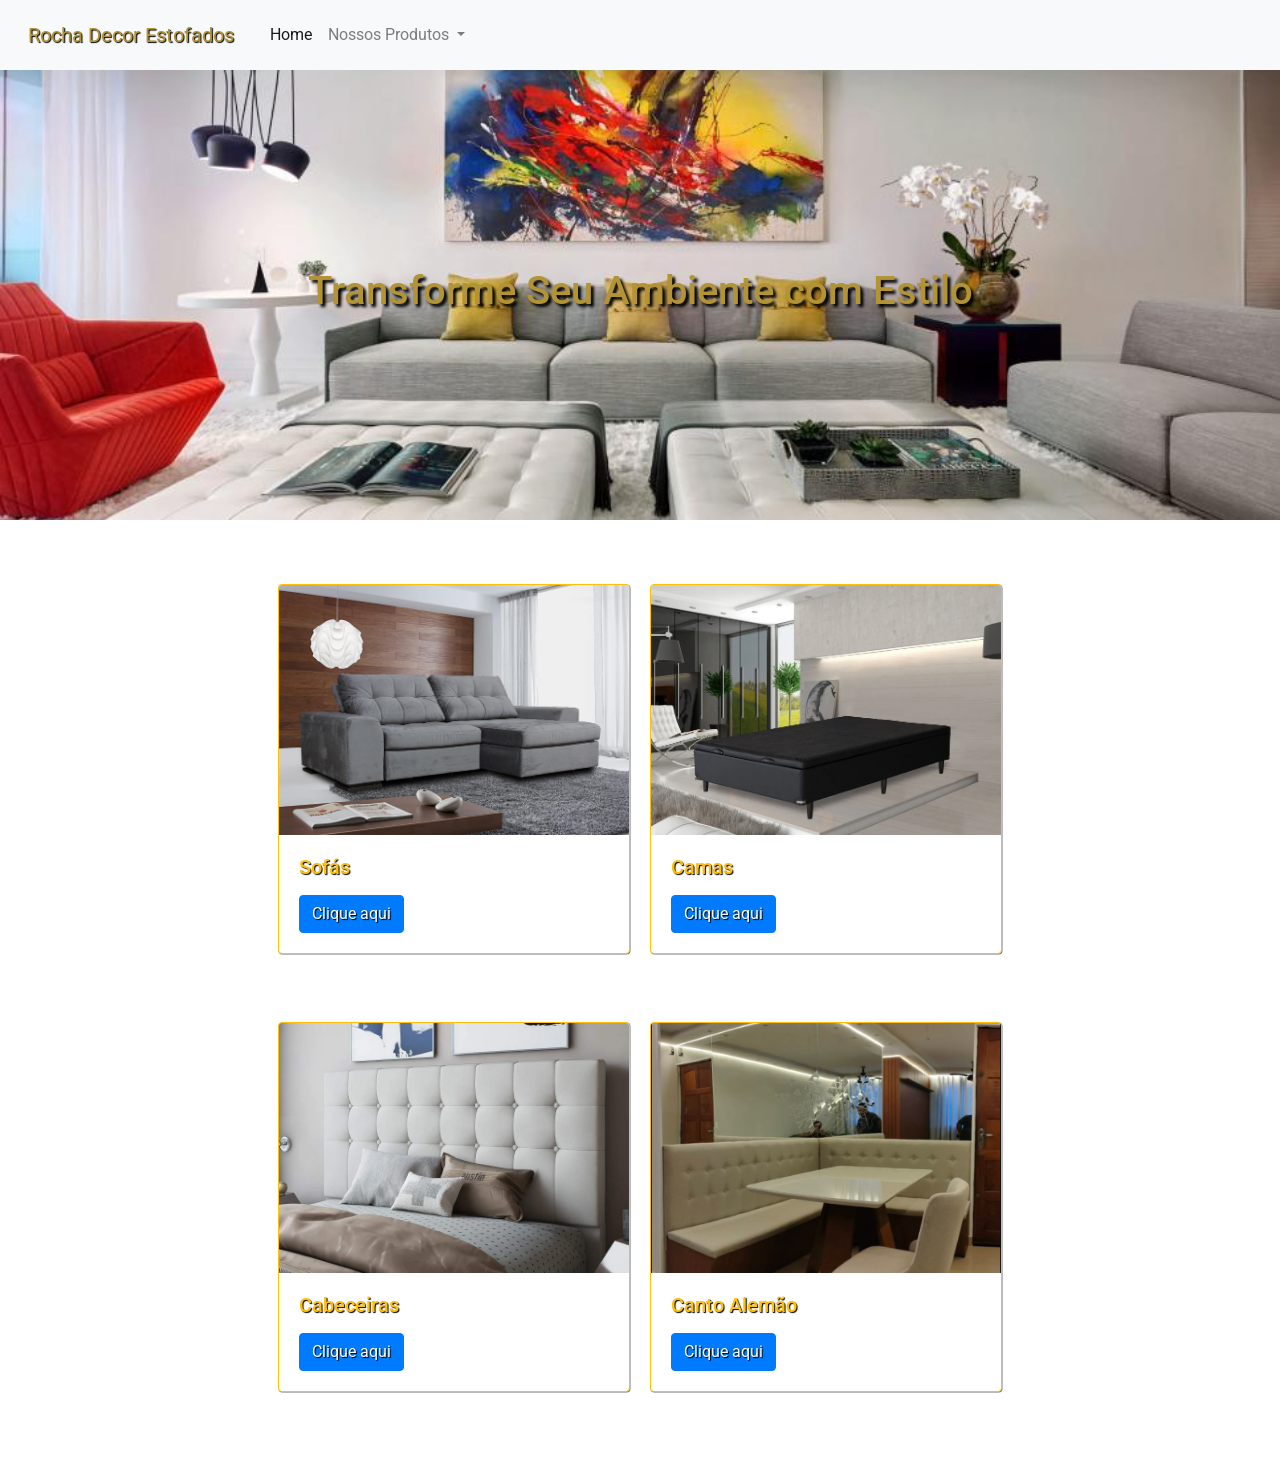
==== index.html @ 09cc1d40 "canto alemao" ====
<!DOCTYPE html>
<html lang="en">
<head>
    <meta charset="UTF-8">
    <meta name="viewport" content="width=device-width, initial-scale=1.0">
    <title>Rocha Decor</title>
    <link href="https://fonts.googleapis.com/css2?family=Roboto:wght@400;700&display=swap" rel="stylesheet">
    <link rel="stylesheet" href="https://cdnjs.cloudflare.com/ajax/libs/font-awesome/6.0.0-beta3/css/all.min.css">
    <link rel="stylesheet" href="estilo/style1.css">
    <link rel="stylesheet" href="https://stackpath.bootstrapcdn.com/bootstrap/4.1.3/css/bootstrap.min.css" integrity="sha384-MCw98/SFnGE8fJT3GXwEOngsV7Zt27NXFoaoApmYm81iuXoPkFOJwJ8ERdknLPMO" crossorigin="anonymous">
    <link rel="shortcut icon" href="imagens/logo.jpg" type="image/x-icon">
</head>
<body>
    <nav class="navbar navbar-expand-lg navbar-light bg-light">
        <a class="navbar-brand" href="index.html" id="tituloo">Rocha Decor Estofados</a>
        <button class="navbar-toggler" type="button" data-toggle="collapse" data-target="#conteudoNavbarSuportado" aria-controls="conteudoNavbarSuportado" aria-expanded="false" aria-label="Alterna navegação">
        <span class="navbar-toggler-icon"></span>
        </button>
        <div class="collapse navbar-collapse" id="conteudoNavbarSuportado">
        <ul class="navbar-nav mr-auto">
            <li class="nav-item active">
            <a class="nav-link" href="index.html">Home <span class="sr-only">(página atual)</span></a>
            </li>
            <li class="nav-item dropdown">
            <a class="nav-link dropdown-toggle" href="#" id="navbarDropdown" role="button" data-toggle="dropdown" aria-haspopup="true" aria-expanded="false">
                Nossos Produtos
            </a>
            <div class="dropdown-menu" aria-labelledby="navbarDropdown">
                <a class="dropdown-item" href="paginasofa.html">Sofás</a>
                <a class="dropdown-item" href="paginacama.html">Camas</a>
                <a class="dropdown-item" href="paginacabececeira.html">Cabeceiras</a>
                <a class="dropdown-item" href="cortinas.html">Cortinas</a>
                <a class="dropdown-item" href="cantoalemao.html">Canto Alemão</a>
                <a class="dropdown-item" href="contato.html">Contato</a>
                <a class="dropdown-item" href="sobre.html">Sobre a Empresa</a>
                <div class="dropdown-divider"></div>
                <a class="dropdown-item" href="https://wa.me/5543984168902">WhatSapp</a>
            </div>
            </ul>
        </form>
    </div>
    </nav>

    <div class="hero" id="hero">
        <h2>Transforme Seu Ambiente com Estilo</h2>
    </div>

    <section id="products" class="products">
        

        <!--card 1-->
        <div class="d-flex flex-wrap justify-content-center align-items-center my-3" style="gap: 20px;">
                <div class="card border-warning text-warning" style="width: 22rem;">
                <img class="card-img-top" src="imagens/retratil1.jpg" alt="Imagem de capa do card">
                <div class="card-body">
                <h5 class="card-title">Sofás</h5>
                <p class="card-text"></p>
                <a href="paginasofa.html" class="btn btn-primary">Clique aqui</a>
            </div>
            </div>

            <!--card 2-->
            <div class="d-flex flex-wrap justify-content-center align-items-center my-3" style="gap: 20px;">
                <div class="card border-warning text-warning" style="width: 22rem;">
                    <img class="card-img-top" src="imagens/cama.webp" alt="Imagem de capa do card">
                    <div class="card-body">
                    <h5 class="card-title">Camas</h5>
                    <p class="card-text"></p>
                    <a href="paginacama.html" class="btn btn-primary">Clique aqui</a>
                    </div>
                </div>
                </div>

            <!--card 3-->
            <div class="d-flex flex-wrap justify-content-center align-items-center my-3" style="gap: 20px;">
                <div class="card border-warning text-warning" style="width: 22rem;">
                    <img class="card-img-top" src="imagens/cabeceira.webp" alt="Imagem de capa do card">
                    <div class="card-body">
                    <h5 class="card-title">Cabeceiras</h5>
                    <p class="card-text"></p>
                    <a href="paginacabececeira.html" class="btn btn-primary">Clique aqui</a>
                    </div>
                </div>

                <!--card 4-->
            <div class="d-flex flex-wrap justify-content-center align-items-center my-3" style="gap: 20px;">
                <div class="card border-warning text-warning" style="width: 22rem;">
                    <img class="card-img-top" src="imagens/cantoalemaobranco1.jpg" alt="Imagem de capa do card">
                    <div class="card-body">
                    <h5 class="card-title">Canto Alemão</h5>
                    <p class="card-text"></p>
                    <a href="paginacantoalemao.html" class="btn btn-primary">Clique aqui</a>
                    </div>
                </div>



    <script src="https://code.jquery.com/jquery-3.3.1.slim.min.js" integrity="sha384-q8i/X+965DzO0rT7abK41JStQIAqVgRVzpbzo5smXKp4YfRvH+8abtTE1Pi6jizo" crossorigin="anonymous"></script>
<script src="https://cdnjs.cloudflare.com/ajax/libs/popper.js/1.14.3/umd/popper.min.js" integrity="sha384-ZMP7rVo3mIykV+2+9J3UJ46jBk0WLaUAdn689aCwoqbBJiSnjAK/l8WvCWPIPm49" crossorigin="anonymous"></script>
<script src="https://stackpath.bootstrapcdn.com/bootstrap/4.1.3/js/bootstrap.min.js" integrity="sha384-ChfqqxuZUCnJSK3+MXmPNIyE6ZbWh2IMqE241rYiqJxyMiZ6OW/JmZQ5stwEULTy" crossorigin="anonymous"></script> 
</body>
</html>
---- estilo/style1.css ----
body {
    margin: 0;
    font-family: 'Roboto', sans-serif;
    color: #333;
    background-color: #e2e2e2;
}
/*header {
    background: linear-gradient(150deg, #372101, #B29335);;
    color: #fff;
    padding: 1rem 2rem;
    display: flex;
    justify-content: space-between;
    align-items: center;
}
header h1 {
    margin: 0;
    color: #B29335;
    text-align: center;
}
nav ul {
    list-style: none;
    margin: 0;
    padding: 0;
    display: flex;
    gap: 1rem;
}
nav a {
    color: #ffffff;
    text-decoration: none;
    transition: color 0.3s;
}
nav a:hover {
    color: #372101;
}*/
.hero {
    background: url('../imagens/fundo.jpeg') no-repeat center center/cover;
    height: 50vh;
    display: flex;
    justify-content: center;
    align-items: center;
    color: #ffffff;
    text-align: center;
    /* background-attachment: fixed;*/
}
a#tituloo{
    padding: 12px;
}

div#hero1{
    
        background: url('../imagens/sofaretratilemlistras.jpg') no-repeat center center/cover;
        height: 50vh;
        display: flex;
        justify-content: center;
        align-items: center;
        color: #ffffff;
        text-align: center;
}

div#hero2{
    
    background: url('../imagens/cama.webp') no-repeat center center/cover;
    height: 50vh;
    display: flex;
    justify-content: center;
    align-items: center;
    color: #ffffff;
    text-align: center;
}

div#hero3{
    
    background: url('../imagens/cabeceira.webp') no-repeat center center/cover;
    height: 50vh;
    display: flex;
    justify-content: center;
    align-items: center;
    color: #ffffff;
    text-align: center;
}

div#hero4{
    
    background: url('../imagens/cantoalemaofundo.jpg') no-repeat center center/cover;
    height: 50vh;
    display: flex;
    justify-content: center;
    align-items: center;
    color: #ffffff;
    text-align: center;
}
.hero h2 {
    font-size: 2.5rem;
    color: #b29335;
    text-shadow:  3px 3px 3px black;
}
.products {
    padding: 2rem;
    display: grid;
    grid-template-columns: repeat(auto-fit, minmax(300px, 1fr));
    gap: 2rem;
}

.card-img-top{
    height: 250px; /* Altura desejada */
    object-fit: cover; /* Corta a imagem para ajustar sem distorção */
}
.carousel-item{
    height: 250px; /* Altura desejada */
    object-fit: cover; /* Corta a imagem para ajustar sem distorção */
}

.card-title{
    text-shadow:1px 1px 1px black ;
}
.btn-primary {
    text-shadow:1px 1px 1px black ;
}
.border-warning{
box-shadow:0.5px 0.5px 0.5px rgba(0, 0, 0, 0.538) ;}

.carrossel {
    display: flex;
    justify-content: center; /* Centraliza horizontalmente */
    height: 100vh;
    
}
.carousel slide{
width: 200px;
height: 100px;
background-color: #4CAF50;
color: white;
text-align: center;
line-height: 100px;
}

/*.products {
    display: flex;
    justify-content: space-between;
    align-items: center;
}
.carouselslide {
    flex-grow: 5; /* O item crescerá proporcionalmente */
/*.product {
    background-color: #5c432a;
    border-radius: 30px;
    box-shadow: 2px 2px 2px rgba(0, 0, 0, 0.1);
    overflow: hidden;
    transition: transform 0.4s;
    font-family: Arial, Helvetica, sans-serif;
}
.product:hover {
    transform: translateY(-10px);
    background-color: #3e2e1f;  
    cursor: pointer;
}
.product img {
    width: 100%;
    height: 200px;
    object-fit: cover;
}
.product h3 {
    margin: 1rem;
}*/

footer {
    background: linear-gradient(150deg, #372101, #B29335);
    color: #333;
    color: #fff;
    text-align: center;
    padding: 1rem;
    margin-top: 2rem;
    
}
.fade-in {
    opacity: 0;
    transform: translateY(20px);
    transition: all 0.5s ease-out;
    box-shadow:  3px 3px 3px 3px #372101a6;
}
.fade-in.show {
    opacity: 1;
    transform: translateY(0);
}
h3 {
    text-align: center;
    color: #B29335;
    font-size: 30px;
}

a {
    text-decoration: none ;
    color:#B29335 ;
}

a#tituloo{
    color: #B29335;
    text-shadow:  1px 1px 1px black;
}
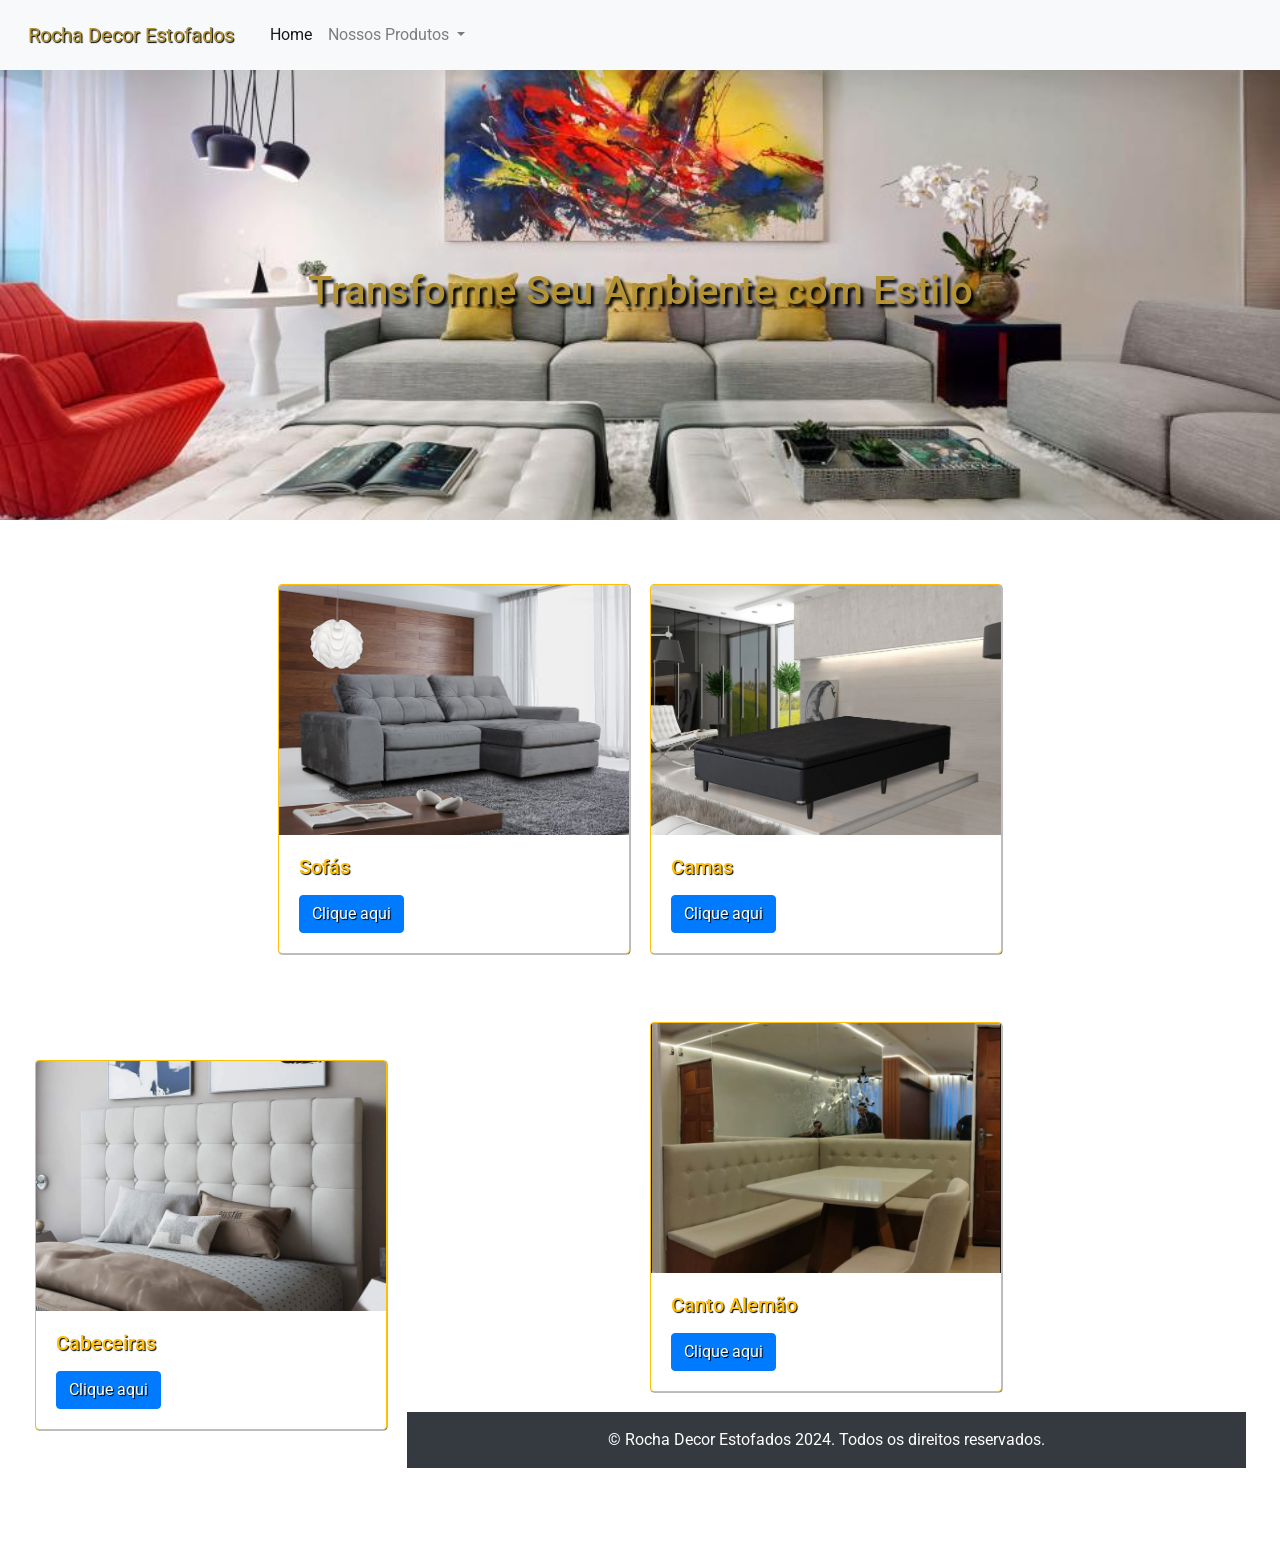
==== commit 185a5ec3: "footer" ====
--- a/index.html
+++ b/index.html
@@ -29,10 +29,11 @@
                 <a class="dropdown-item" href="paginasofa.html">Sofás</a>
                 <a class="dropdown-item" href="paginacama.html">Camas</a>
                 <a class="dropdown-item" href="paginacabececeira.html">Cabeceiras</a>
-                <a class="dropdown-item" href="cortinas.html">Cortinas</a>
-                <a class="dropdown-item" href="cantoalemao.html">Canto Alemão</a>
+                <!--<a class="dropdown-item" href="cortinas.html">Cortinas</a> 
                 <a class="dropdown-item" href="contato.html">Contato</a>
                 <a class="dropdown-item" href="sobre.html">Sobre a Empresa</a>
+                -->
+                <a class="dropdown-item" href="paginacantoalemao.html">Canto Alemão</a>
                 <div class="dropdown-divider"></div>
                 <a class="dropdown-item" href="https://wa.me/5543984168902">WhatSapp</a>
             </div>
@@ -94,6 +95,25 @@
                 </div>
 
 
+                <!-- Footer -->
+<footer class="bg-dark text-white text-center py-3">
+    <div class="container">
+      <p class="mb-0">© Rocha Decor Estofados 2024. Todos os direitos reservados.</p>
+    </div>
+  </footer>
+  <!-- End Footer -->
+  
+
+                <!--<footer class="bg-dark text-light py-4">
+                    <div class="text-center">
+                      <p class="mb-0">&copy; 2024 Seu Nome ou Empresa. Todos os direitos reservados.</p>
+                    </div>
+                  </footer>-->
+
+
+                  
+                  
+                  
 
     <script src="https://code.jquery.com/jquery-3.3.1.slim.min.js" integrity="sha384-q8i/X+965DzO0rT7abK41JStQIAqVgRVzpbzo5smXKp4YfRvH+8abtTE1Pi6jizo" crossorigin="anonymous"></script>
 <script src="https://cdnjs.cloudflare.com/ajax/libs/popper.js/1.14.3/umd/popper.min.js" integrity="sha384-ZMP7rVo3mIykV+2+9J3UJ46jBk0WLaUAdn689aCwoqbBJiSnjAK/l8WvCWPIPm49" crossorigin="anonymous"></script>
--- a/estilo/style1.css
+++ b/estilo/style1.css
@@ -1,9 +1,24 @@
 body {
+    padding: 0;
     margin: 0;
     font-family: 'Roboto', sans-serif;
     color: #333;
     background-color: #e2e2e2;
 }
+
+html{
+    padding: 0;
+    margin: 0;
+}
+
+footer {
+    width: 100%;
+    position: relative; /* Mantém no fluxo da página */
+    left: 0;
+    bottom: 0;
+    margin: 0; /* Remove qualquer margem */
+    padding: 0; /* Remove padding adicional */
+  }
 /*header {
     background: linear-gradient(150deg, #372101, #B29335);;
     color: #fff;
@@ -134,44 +149,7 @@
 line-height: 100px;
 }
 
-/*.products {
-    display: flex;
-    justify-content: space-between;
-    align-items: center;
-}
-.carouselslide {
-    flex-grow: 5; /* O item crescerá proporcionalmente */
-/*.product {
-    background-color: #5c432a;
-    border-radius: 30px;
-    box-shadow: 2px 2px 2px rgba(0, 0, 0, 0.1);
-    overflow: hidden;
-    transition: transform 0.4s;
-    font-family: Arial, Helvetica, sans-serif;
-}
-.product:hover {
-    transform: translateY(-10px);
-    background-color: #3e2e1f;  
-    cursor: pointer;
-}
-.product img {
-    width: 100%;
-    height: 200px;
-    object-fit: cover;
-}
-.product h3 {
-    margin: 1rem;
-}*/
 
-footer {
-    background: linear-gradient(150deg, #372101, #B29335);
-    color: #333;
-    color: #fff;
-    text-align: center;
-    padding: 1rem;
-    margin-top: 2rem;
-    
-}
 .fade-in {
     opacity: 0;
     transform: translateY(20px);
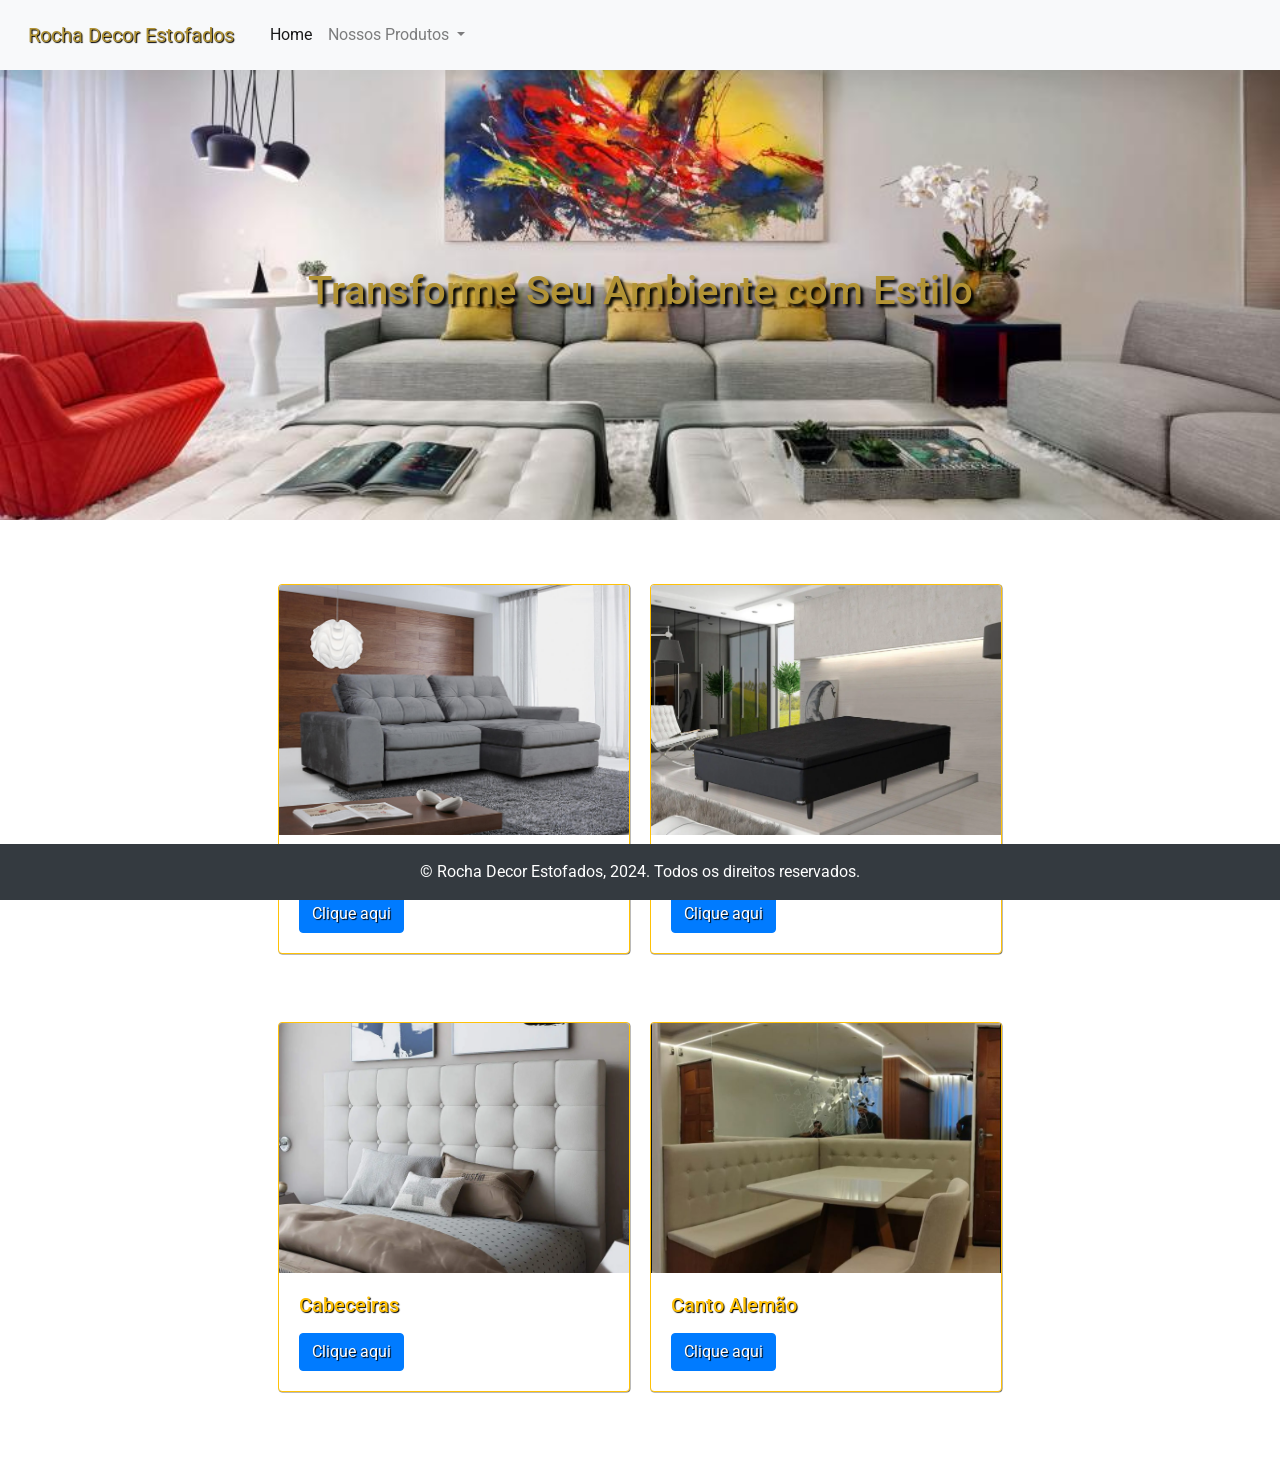
==== commit 5558f2b4: "kk" ====
--- a/index.html
+++ b/index.html
@@ -96,12 +96,13 @@
 
 
                 <!-- Footer -->
-<footer class="bg-dark text-white text-center py-3">
+<footer class="bg-dark text-white text-center py-3 fixed-bottom">
     <div class="container">
-      <p class="mb-0">© Rocha Decor Estofados 2024. Todos os direitos reservados.</p>
+      <p class="mb-0">© Rocha Decor Estofados, 2024. Todos os direitos reservados.</p>
     </div>
   </footer>
   <!-- End Footer -->
+  
   
 
                 <!--<footer class="bg-dark text-light py-4">
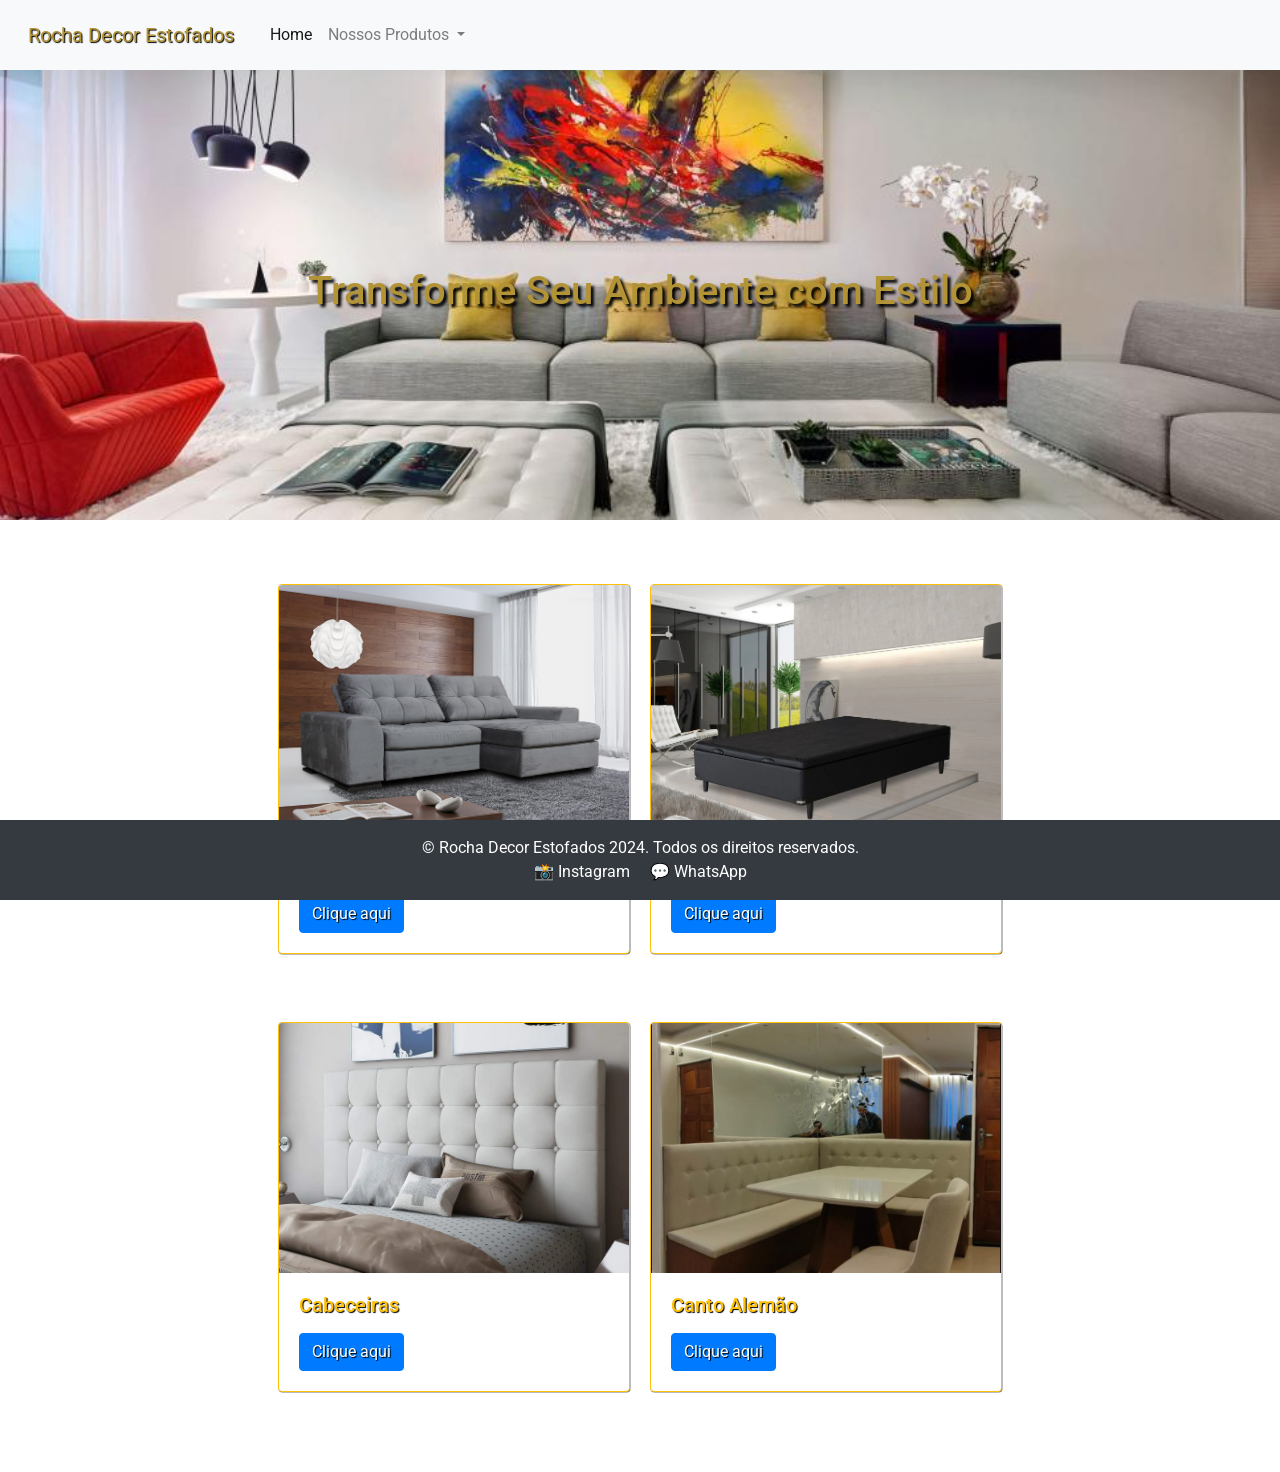
==== commit f42d8752: "footer" ====
--- a/index.html
+++ b/index.html
@@ -95,10 +95,18 @@
                 </div>
 
 
-                <!-- Footer -->
+               <!-- Footer -->
 <footer class="bg-dark text-white text-center py-3 fixed-bottom">
     <div class="container">
-      <p class="mb-0">© Rocha Decor Estofados, 2024. Todos os direitos reservados.</p>
+      <p class="mb-0">© Rocha Decor Estofados  2024. Todos os direitos reservados.</p>
+      <div>
+        <a href="https://www.instagram.com/rocha_decor_estofados?utm_source=ig_web_button_share_sheet&igsh=ZDNlZDc0MzIxNw==" target="_blank" class="text-white mx-2">
+          📸 Instagram
+        </a>
+        <a href="https://w.app/x1gLW2" target="_blank" class="text-white mx-2">
+          💬 WhatsApp
+        </a>
+      </div>
     </div>
   </footer>
   <!-- End Footer -->
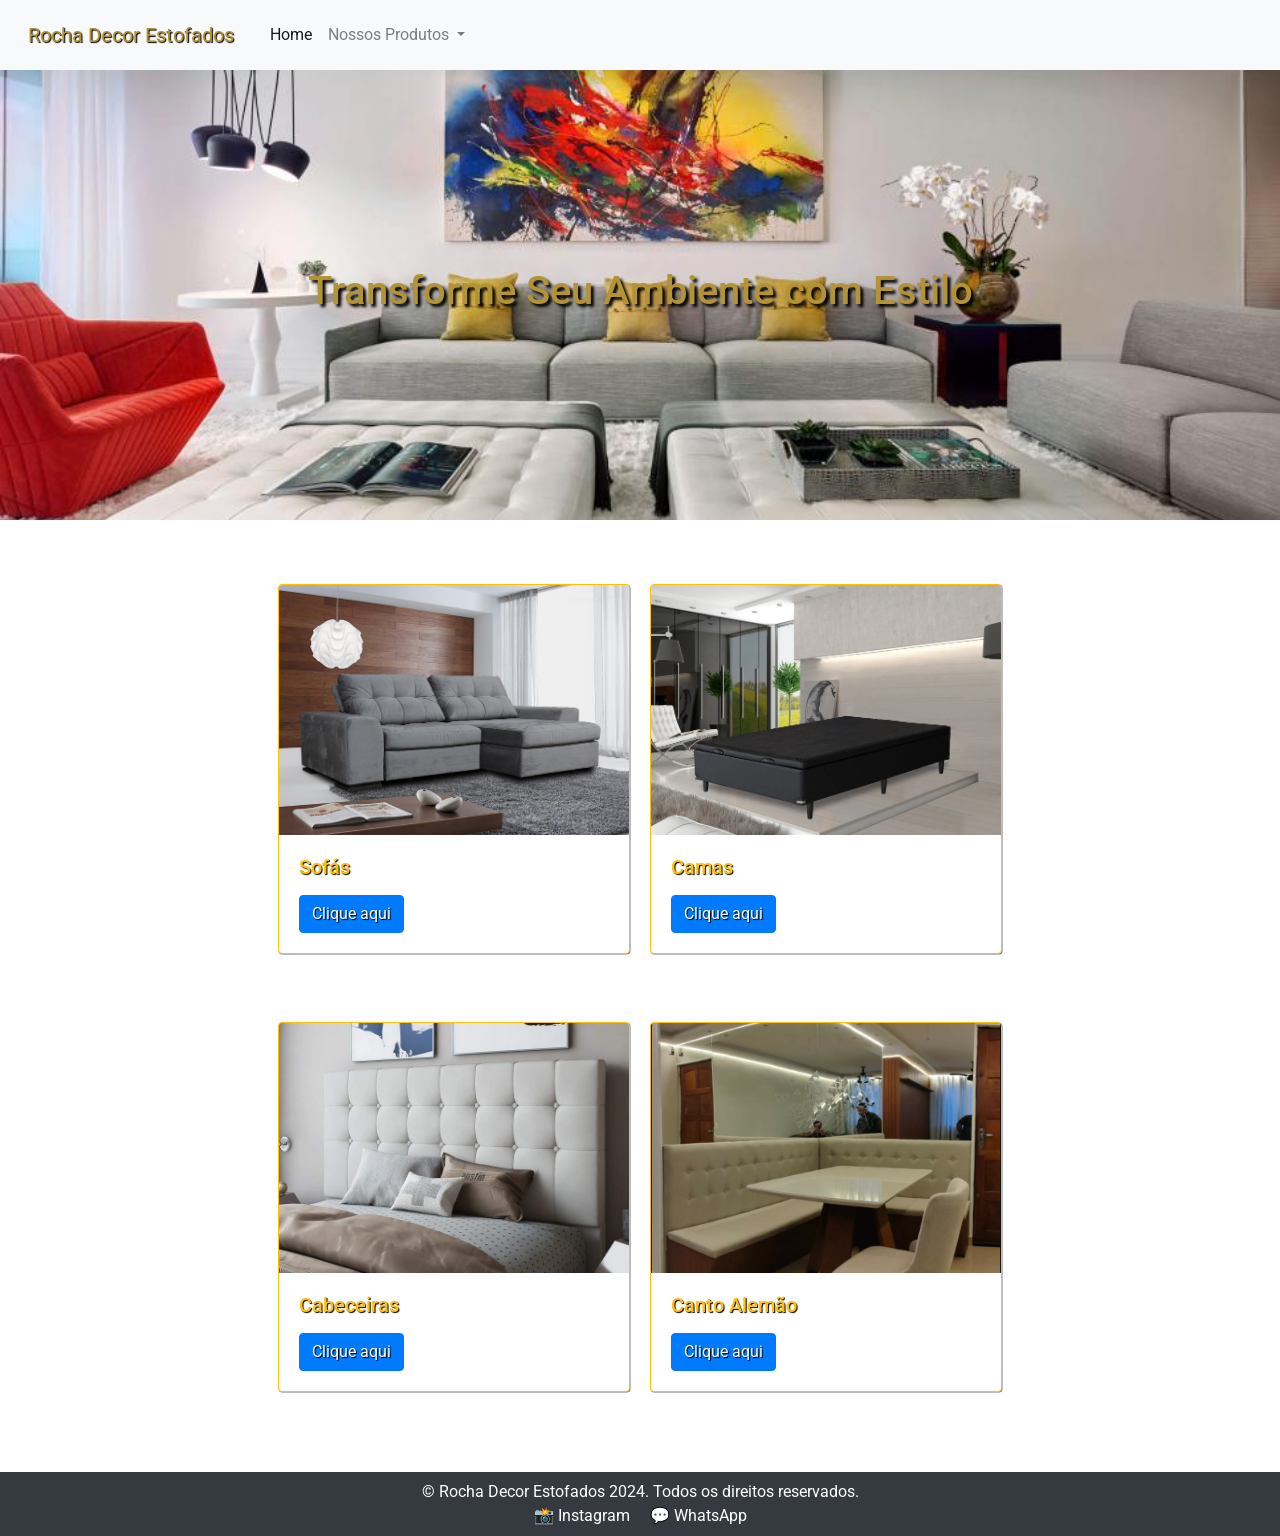
==== commit 3ced613d: "footer" ====
--- a/index.html
+++ b/index.html
@@ -93,36 +93,21 @@
                     <a href="paginacantoalemao.html" class="btn btn-primary">Clique aqui</a>
                     </div>
                 </div>
+</section>
 
 
-               <!-- Footer -->
-<footer class="bg-dark text-white text-center py-3 fixed-bottom">
-    <div class="container">
-      <p class="mb-0">© Rocha Decor Estofados  2024. Todos os direitos reservados.</p>
-      <div>
-        <a href="https://www.instagram.com/rocha_decor_estofados?utm_source=ig_web_button_share_sheet&igsh=ZDNlZDc0MzIxNw==" target="_blank" class="text-white mx-2">
-          📸 Instagram
-        </a>
-        <a href="https://w.app/x1gLW2" target="_blank" class="text-white mx-2">
-          💬 WhatsApp
-        </a>
-      </div>
+<footer class="bg-dark text-white text-center py-2 mt-auto">
+    <p class="mb-0">© Rocha Decor Estofados 2024. Todos os direitos reservados.</p>
+    <div>
+      <a href="https://instagram.com/seuperfil" target="_blank" class="text-white mx-2">📸 Instagram</a>
+      <a href="https://wa.me/55seunumerodetelefone" target="_blank" class="text-white mx-2">💬 WhatsApp</a>
     </div>
   </footer>
-  <!-- End Footer -->
-  
-  
-
-                <!--<footer class="bg-dark text-light py-4">
-                    <div class="text-center">
-                      <p class="mb-0">&copy; 2024 Seu Nome ou Empresa. Todos os direitos reservados.</p>
-                    </div>
-                  </footer>-->
-
+            
 
                   
                   
-                  
+  <script src="https://cdn.jsdelivr.net/npm/bootstrap@5.3.0-alpha1/dist/js/bootstrap.bundle.min.js"></script>         
 
     <script src="https://code.jquery.com/jquery-3.3.1.slim.min.js" integrity="sha384-q8i/X+965DzO0rT7abK41JStQIAqVgRVzpbzo5smXKp4YfRvH+8abtTE1Pi6jizo" crossorigin="anonymous"></script>
 <script src="https://cdnjs.cloudflare.com/ajax/libs/popper.js/1.14.3/umd/popper.min.js" integrity="sha384-ZMP7rVo3mIykV+2+9J3UJ46jBk0WLaUAdn689aCwoqbBJiSnjAK/l8WvCWPIPm49" crossorigin="anonymous"></script>
--- a/estilo/style1.css
+++ b/estilo/style1.css
@@ -11,14 +11,6 @@
     margin: 0;
 }
 
-footer {
-    width: 100%;
-    position: relative; /* Mantém no fluxo da página */
-    left: 0;
-    bottom: 0;
-    margin: 0; /* Remove qualquer margem */
-    padding: 0; /* Remove padding adicional */
-  }
 /*header {
     background: linear-gradient(150deg, #372101, #B29335);;
     color: #fff;
